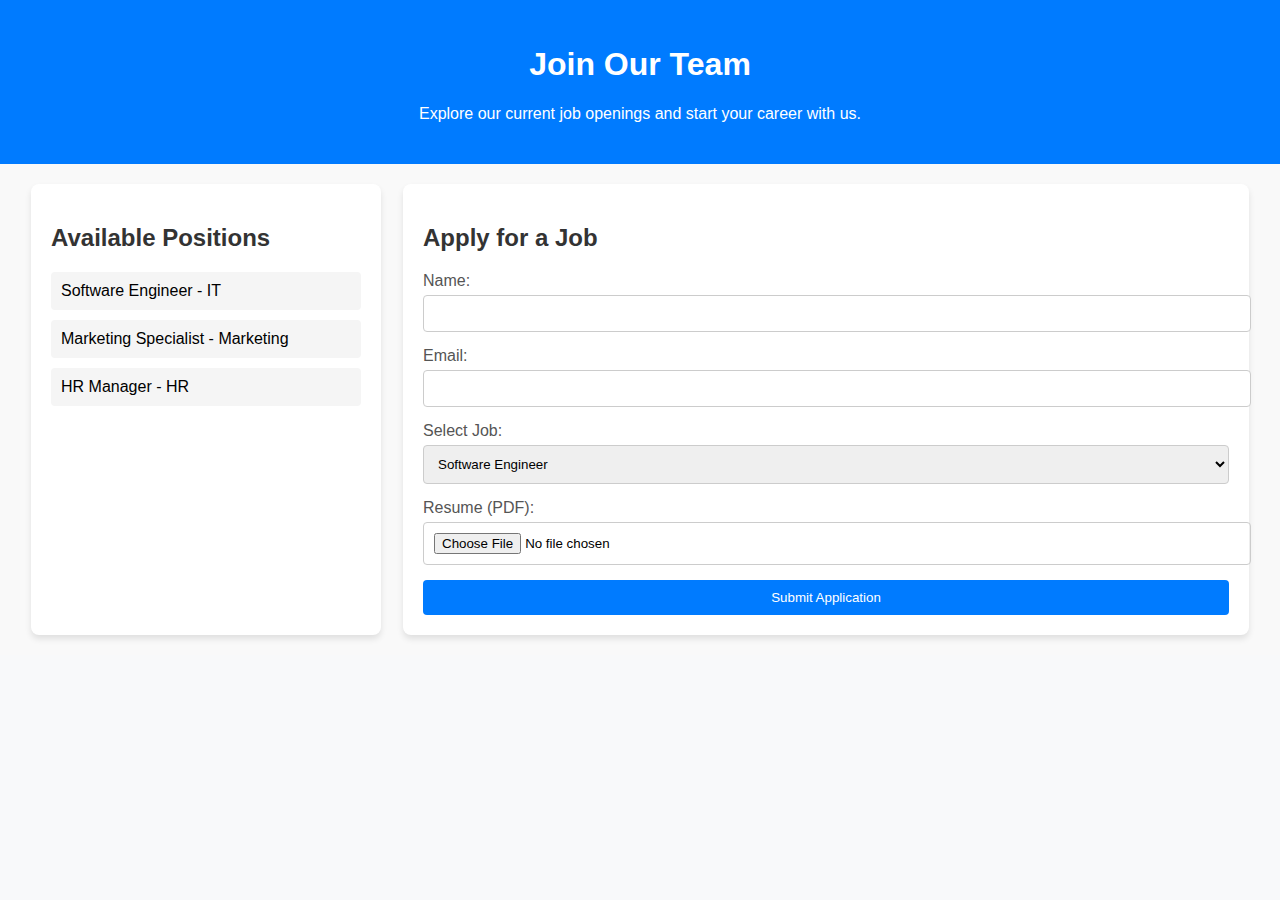
==== career.html @ a3ec8a3a "Add files via upload" ====
<!DOCTYPE html>
<html lang="en">
<head>
    <meta charset="UTF-8">
    <meta name="viewport" content="width=device-width, initial-scale=1.0">
    <title>Careers</title>
    <link rel="stylesheet" href="./dashcar.css">
</head>
<body>
    <header class="career-header">
        <h1>Join Our Team</h1>
        <p>Explore our current job openings and start your career with us.</p>
    </header>

    <main class="career-main">
        <!-- Job Listings -->
        <section class="job-listings">
            <h2>Available Positions</h2>
            <ul id="job-list">
                <!-- Jobs will be dynamically added here -->
            </ul>
        </section>

        <!-- Application Form -->
        <section class="job-application">
            <h2>Apply for a Job</h2>
            <form id="application-form">
                <label for="applicant-name">Name:</label>
                <input type="text" id="applicant-name" required>

                <label for="applicant-email">Email:</label>
                <input type="email" id="applicant-email" required>

                <label for="job-select">Select Job:</label>
                <select id="job-select" required>
                    <!-- Job options will be dynamically added here -->
                </select>

                <label for="applicant-resume">Resume (PDF):</label>
                <input type="file" id="applicant-resume" accept=".pdf" required>

                <button type="button" onclick="submitApplication()">Submit Application</button>
            </form>
        </section>
    </main>

    <script src="career.js"></script>
</body>
</html>
---- dashcar.css ----
body {
            font-family: 'Roboto', sans-serif;
            background-color: #f8f9fa;
            margin: 0;
        }
        .sidebar {
            width: 250px;
            position: fixed;
            top: 0;
            left: 0;
            height: 100%;
            background: #007fff;
            color: #fff;
            padding-top: 20px;
        }
        .sidebar a {
            display: block;
            color: #fff;
            padding: 10px 20px;
            text-decoration: none;
        }
        .sidebar a:hover {
            background: #495057;
        }
        .main-content {
            margin-left: 250px;
            padding: 20px;
        }
        .card {
            margin-bottom: 20px;
        }
        .table thead th {
            background-color: #343a40;
            color: #fff;
        }
        .btn-primary {
            background-color: #007bff;
            border: none;
        }
    



        /* Career Section Styling */
.career-header {
    text-align: center;
    background-color: #007bff;
    color: white;
    padding: 25px;
}

.career-main {
    display: flex;
    justify-content: space-around;
    padding: 20px;
    background-color: #f9f9f9;
}

.job-listings{
    background: white;
    padding: 20px;
    border-radius: 8px;
    box-shadow: 0 4px 6px rgba(0, 0, 0, 0.1);
    width: 25%;
}

.job-application {
    background: white;
    padding: 20px;
    border-radius: 8px;
    box-shadow: 0 4px 6px rgba(0, 0, 0, 0.1);
    width: 65%;
}

.job-listings h2, .job-application h2 {
    margin-bottom: 20px;
    color: #333;
}

.job-listings ul {
    list-style-type: none;
    padding: 0;
}

.job-listings ul li {
    background: #f5f5f5;
    margin-bottom: 10px;
    padding: 10px;
    border-radius: 4px;
    
}

.job-listings ul li:hover{
    cursor: pointer;
    background: #aaa9a9;
}

.job-application form label {
    display: block;
    margin-bottom: 5px;
    color: #555;
}

.job-application form input, .job-application form select {
    width: 100%;
    padding: 10px;
    margin-bottom: 15px;
    border: 1px solid #ccc;
    border-radius: 4px;
}

.job-application form button {
    background-color: #007bff;
    color: white;
    padding: 10px;
    border: none;
    border-radius: 4px;
    cursor: pointer;
    width: 100%;
}

.job-application form button:hover {
    background-color: #0056b3;
}
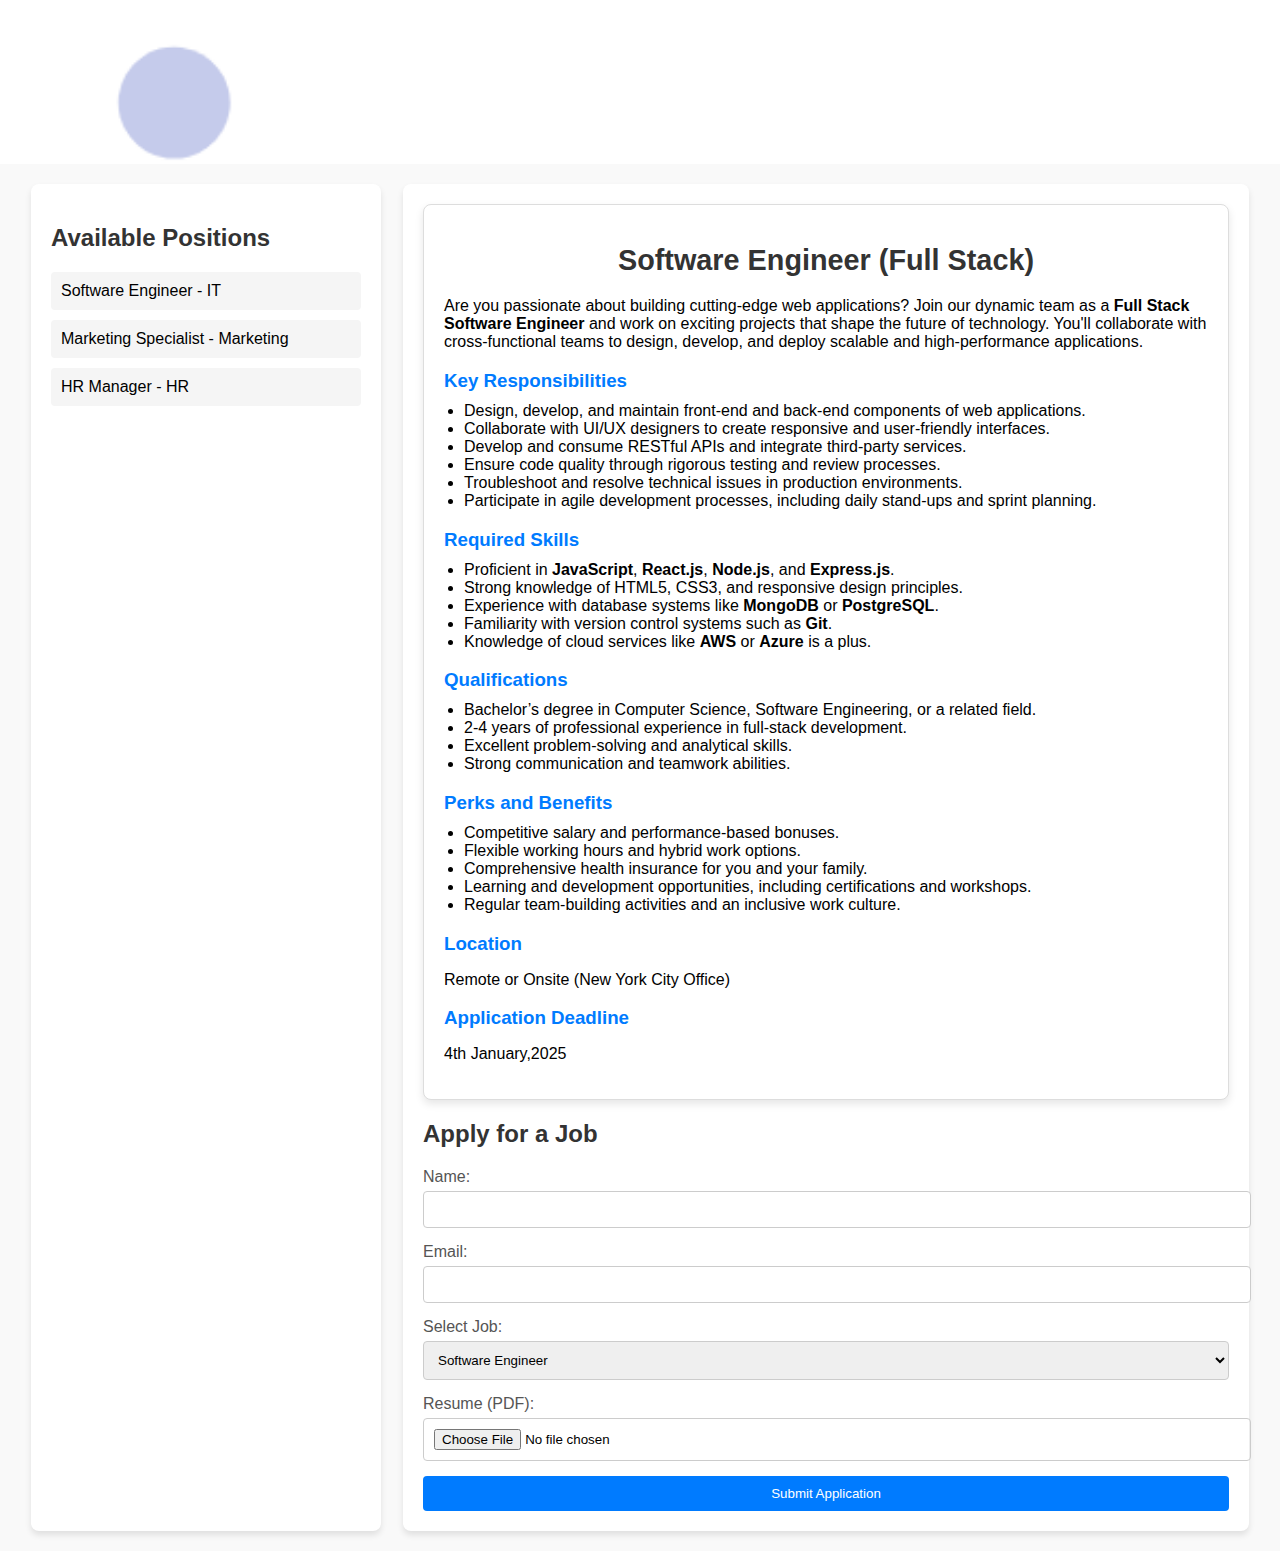
==== commit 37b3ff36: "career page updated" ====
--- a/career.html
+++ b/career.html
@@ -1,11 +1,13 @@
 <!DOCTYPE html>
 <html lang="en">
+
 <head>
     <meta charset="UTF-8">
     <meta name="viewport" content="width=device-width, initial-scale=1.0">
     <title>Careers</title>
     <link rel="stylesheet" href="./dashcar.css">
 </head>
+
 <body>
     <header class="career-header">
         <h1>Join Our Team</h1>
@@ -17,12 +19,95 @@
         <section class="job-listings">
             <h2>Available Positions</h2>
             <ul id="job-list">
-                <!-- Jobs will be dynamically added here -->
+
             </ul>
         </section>
 
         <!-- Application Form -->
+
         <section class="job-application">
+            <div class="job-container">
+                <h1 class="job-title">Software Engineer (Full Stack)</h1>
+                <p>Are you passionate about building cutting-edge web applications? Join our dynamic team as a <strong>Full Stack Software Engineer</strong> and work on exciting projects that shape the future of technology. You'll collaborate with cross-functional teams to design, develop, and deploy scalable and high-performance applications.</p>
+                
+                <h3>Key Responsibilities</h3>
+                <ul>
+                    <li>Design, develop, and maintain front-end and back-end components of web applications.</li>
+                    <li>Collaborate with UI/UX designers to create responsive and user-friendly interfaces.</li>
+                    <li>Develop and consume RESTful APIs and integrate third-party services.</li>
+                    <li>Ensure code quality through rigorous testing and review processes.</li>
+                    <li>Troubleshoot and resolve technical issues in production environments.</li>
+                    <li>Participate in agile development processes, including daily stand-ups and sprint planning.</li>
+                </ul>
+        
+                <h3>Required Skills</h3>
+                <ul>
+                    <li>Proficient in <strong>JavaScript</strong>, <strong>React.js</strong>, <strong>Node.js</strong>, and <strong>Express.js</strong>.</li>
+                    <li>Strong knowledge of HTML5, CSS3, and responsive design principles.</li>
+                    <li>Experience with database systems like <strong>MongoDB</strong> or <strong>PostgreSQL</strong>.</li>
+                    <li>Familiarity with version control systems such as <strong>Git</strong>.</li>
+                    <li>Knowledge of cloud services like <strong>AWS</strong> or <strong>Azure</strong> is a plus.</li>
+                </ul>
+        
+                <h3>Qualifications</h3>
+                <ul>
+                    <li>Bachelor’s degree in Computer Science, Software Engineering, or a related field.</li>
+                    <li>2-4 years of professional experience in full-stack development.</li>
+                    <li>Excellent problem-solving and analytical skills.</li>
+                    <li>Strong communication and teamwork abilities.</li>
+                </ul>
+        
+                <h3>Perks and Benefits</h3>
+                <ul>
+                    <li>Competitive salary and performance-based bonuses.</li>
+                    <li>Flexible working hours and hybrid work options.</li>
+                    <li>Comprehensive health insurance for you and your family.</li>
+                    <li>Learning and development opportunities, including certifications and workshops.</li>
+                    <li>Regular team-building activities and an inclusive work culture.</li>
+                </ul>
+        
+                <h3>Location</h3>
+                <p>Remote or Onsite (New York City Office)</p>
+        
+                <h3>Application Deadline</h3>
+                <p>4th January,2025</p>
+            </div>
+            <!-- <p><h1>Software Engineer (Full Stack)</h1>
+                 <h4>Job Description</h4>
+                Are you passionate about building cutting-edge web applications? Join our dynamic team as a Full Stack
+                Software Engineer and work on exciting projects that shape the future of technology. You'll collaborate
+                with cross-functional teams to design, develop, and deploy scalable and high-performance applications.
+
+                 <h4>Key Responsibilities</h4>
+                Design, develop, and maintain front-end and back-end components of web applications.
+                Collaborate with UI/UX designers to create responsive and user-friendly interfaces.
+                Develop and consume RESTful APIs and integrate third-party services.
+                Ensure code quality through rigorous testing and review processes.
+                Troubleshoot and resolve technical issues in production environments.
+                Participate in agile development processes, including daily stand-ups and sprint planning.
+                 <h4>Required Skills</h4>
+                Proficient in JavaScript, React.js, Node.js, and Express.js.
+                Strong knowledge of HTML5, CSS3, and responsive design principles.
+                Experience with database systems like MongoDB or PostgreSQL.
+                Familiarity with version control systems such as Git.
+                Knowledge of cloud services like AWS or Azure is a plus.
+                 <h4>Qualifications</h4>
+                Bachelor’s degree in Computer Science, Software Engineering, or a related field.
+                2-4 years of professional experience in full-stack development.
+                Excellent problem-solving and analytical skills.
+                Strong communication and teamwork abilities.
+                 <h4>Perks and Benefits</h4>
+                Competitive salary and performance-based bonuses.
+                Flexible working hours and hybrid work options.
+                Comprehensive health insurance for you and your family.
+                Learning and development opportunities, including certifications and workshops.
+                Regular team-building activities and an inclusive work culture.
+                <h4>Location</h4>
+                Remote or Onsite (New York City Office)
+                Application Deadline
+                4th January,2025
+                
+            </p> -->
             <h2>Apply for a Job</h2>
             <form id="application-form">
                 <label for="applicant-name">Name:</label>
@@ -46,4 +131,5 @@
 
     <script src="career.js"></script>
 </body>
-</html>
+
+</html>--- a/dashcar.css
+++ b/dashcar.css
@@ -1,51 +1,66 @@
+body {
+    background-image: url('./Resorces/Design.png');
+    background-size: cover;
+    background-position: center;
+    background-repeat: no-repeat;
+    font-family: 'Roboto', sans-serif;
+    /* background-color: #f8f9fa; */
+    margin: 0;
+}
 
-        body {
-            font-family: 'Roboto', sans-serif;
-            background-color: #f8f9fa;
-            margin: 0;
-        }
-        .sidebar {
-            width: 250px;
-            position: fixed;
-            top: 0;
-            left: 0;
-            height: 100%;
-            background: #007fff;
-            color: #fff;
-            padding-top: 20px;
-        }
-        .sidebar a {
-            display: block;
-            color: #fff;
-            padding: 10px 20px;
-            text-decoration: none;
-        }
-        .sidebar a:hover {
-            background: #495057;
-        }
-        .main-content {
-            margin-left: 250px;
-            padding: 20px;
-        }
-        .card {
-            margin-bottom: 20px;
-        }
-        .table thead th {
-            background-color: #343a40;
-            color: #fff;
-        }
-        .btn-primary {
-            background-color: #007bff;
-            border: none;
-        }
-    
+.sidebar {
+    width: 250px;
+    position: fixed;
+    top: 0;
+    left: 0;
+    height: 100%;
+    background: #007fff;
+    color: #fff;
+    padding-top: 20px;
+}
+
+.sidebar a {
+    display: block;
+    color: #fff;
+    padding: 10px 20px;
+    text-decoration: none;
+}
+
+.sidebar a:hover {
+    background: #495057;
+}
+
+.main-content {
+    margin-left: 250px;
+    padding: 20px;
+}
+
+.card {
+    margin-bottom: 20px;
+}
+
+.table thead th {
+    background-color: #343a40;
+    color: #fff;
+}
+
+.btn-primary {
+    background-color: #007bff;
+    border: none;
+}
 
 
 
-        /* Career Section Styling */
+
+/* Career Section Styling */
 .career-header {
     text-align: center;
-    background-color: #007bff;
+    /* background-color: #007bff; */
+    background-image: url("./Resorces/happy-co-workers-close-window.png");
+    /* background-image: url('./Resorces/loginback.png');  */
+    background-size: cover;
+    background-position: center;
+    background-repeat: no-repeat;
     color: white;
     padding: 25px;
 }
@@ -57,7 +72,7 @@
     background-color: #f9f9f9;
 }
 
-.job-listings{
+.job-listings {
     background: white;
     padding: 20px;
     border-radius: 8px;
@@ -73,7 +88,8 @@
     width: 65%;
 }
 
-.job-listings h2, .job-application h2 {
+.job-listings h2,
+.job-application h2 {
     margin-bottom: 20px;
     color: #333;
 }
@@ -88,10 +104,10 @@
     margin-bottom: 10px;
     padding: 10px;
     border-radius: 4px;
-    
+
 }
 
-.job-listings ul li:hover{
+.job-listings ul li:hover {
     cursor: pointer;
     background: #aaa9a9;
 }
@@ -102,7 +118,8 @@
     color: #555;
 }
 
-.job-application form input, .job-application form select {
+.job-application form input,
+.job-application form select {
     width: 100%;
     padding: 10px;
     margin-bottom: 15px;
@@ -123,3 +140,56 @@
 .job-application form button:hover {
     background-color: #0056b3;
 }
+
+
+
+
+
+.job-container {
+    max-width: 800px;
+    margin: 0 auto;
+    background-color: #fff;
+    border: 1px solid #ddd;
+    border-radius: 8px;
+    padding: 20px;
+    box-shadow: 0 4px 8px rgba(0, 0, 0, 0.1);
+}
+
+.job-title {
+    text-align: center;
+    color: #333;
+    font-size: 1.8rem;
+    margin-bottom: 20px;
+}
+
+h3 {
+    color: #007bff;
+    margin-bottom: 10px;
+}
+
+ul {
+    margin: 0;
+    padding: 0;
+    list-style-type: disc;
+    padding-left: 20px;
+}
+
+.apply-now {
+    display: block;
+    text-align: center;
+    margin-top: 20px;
+}
+
+.apply-now a {
+    display: inline-block;
+    padding: 12px 20px;
+    background-color: #007bff;
+    color: #fff;
+    text-decoration: none;
+    border-radius: 5px;
+    font-size: 1rem;
+}
+
+.apply-now a:hover {
+    background-color: #0056b3;
+}